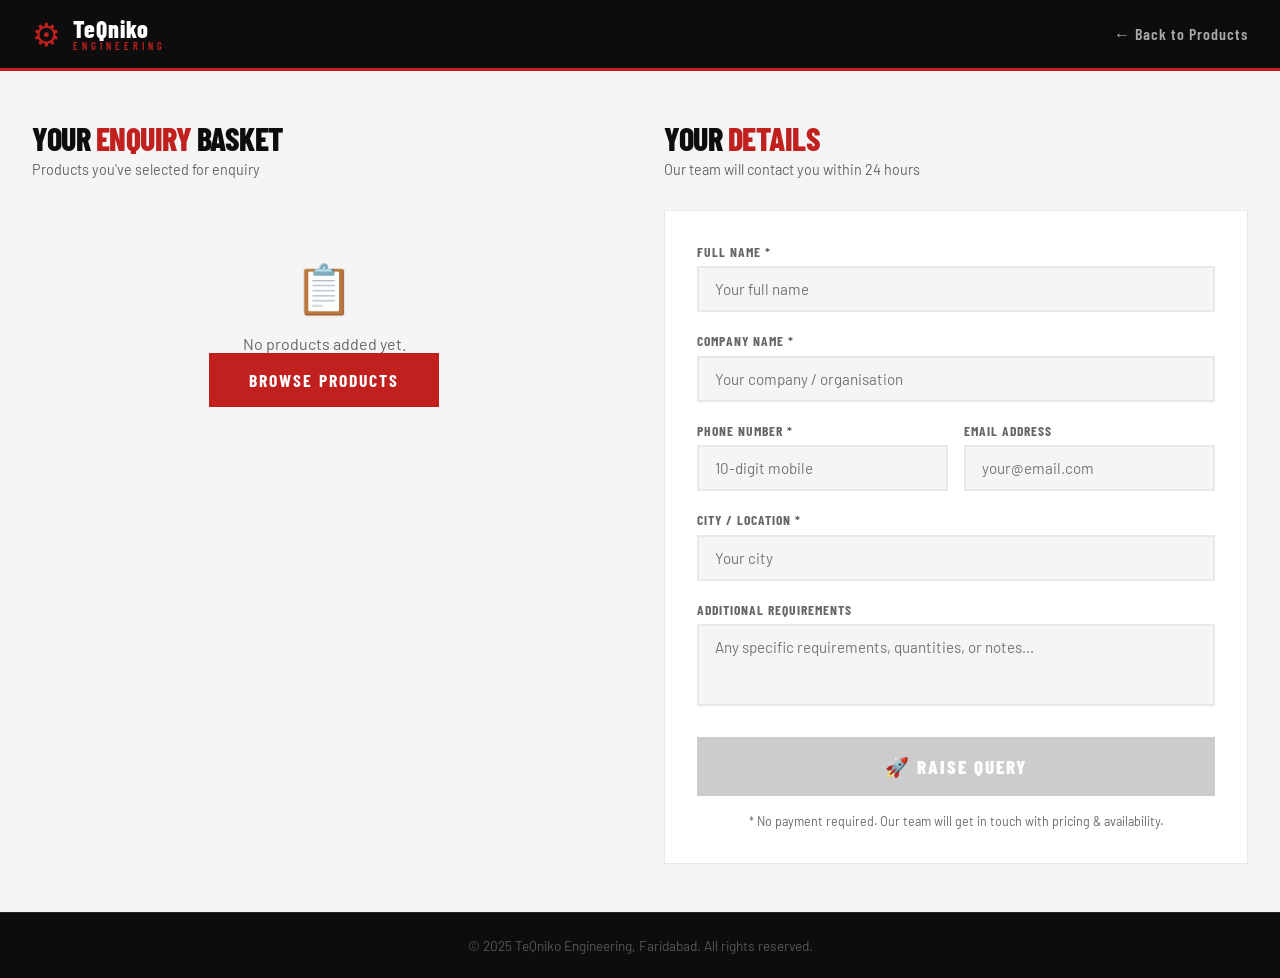
==== cart.html @ f4d9d959 "Initial commit" ====
<!DOCTYPE html>
<html lang="en">
<head>
  <meta charset="UTF-8" />
  <meta name="viewport" content="width=device-width, initial-scale=1.0"/>
  <title>Your Enquiry — TeQniko Engineering</title>
  <link rel="stylesheet" href="style.css" />
  <link href="https://fonts.googleapis.com/css2?family=Barlow+Condensed:wght@400;600;700;800&family=Barlow:wght@300;400;500;600&display=swap" rel="stylesheet"/>
</head>
<body class="cart-page">

<header class="header">
  <div class="header-inner">
    <div class="logo" onclick="window.location.href='index.html'" style="cursor:pointer">
      <div class="logo-icon">⚙</div>
      <div class="logo-text">
        <span class="logo-main">TeQniko</span>
        <span class="logo-sub">ENGINEERING</span>
      </div>
    </div>
    <a href="index.html" class="back-link">← Back to Products</a>
  </div>
</header>

<main class="cart-main">
  <div class="cart-container">

    <!-- LEFT: Selected Products -->
    <div class="cart-left">
      <h2 class="cart-title">Your <span class="accent">Enquiry</span> Basket</h2>
      <p class="cart-subtitle">Products you've selected for enquiry</p>

      <div id="cartItems" class="cart-items">
        <!-- Injected by JS -->
      </div>

      <div class="cart-empty" id="cartEmpty" style="display:none">
        <div class="empty-icon">📋</div>
        <p>No products added yet.</p>
        <a href="index.html" class="hero-cta">Browse Products</a>
      </div>

      <div class="cart-actions" id="cartActions">
        <a href="index.html" class="add-more-btn">+ Add More Products</a>
        <button class="clear-btn" onclick="clearCart()">Clear All</button>
      </div>
    </div>

    <!-- RIGHT: Enquiry Form -->
    <div class="cart-right">
      <h2 class="cart-title">Your <span class="accent">Details</span></h2>
      <p class="cart-subtitle">Our team will contact you within 24 hours</p>

      <div class="enquiry-form" id="enquiryForm">
        <div class="form-group">
          <label>Full Name *</label>
          <input type="text" id="fname" placeholder="Your full name" oninput="autoSave()" />
        </div>
        <div class="form-group">
          <label>Company Name *</label>
          <input type="text" id="fcompany" placeholder="Your company / organisation" oninput="autoSave()" />
        </div>
        <div class="form-row">
          <div class="form-group">
            <label>Phone Number *</label>
            <input type="tel" id="fphone" placeholder="10-digit mobile" oninput="autoSave()" />
          </div>
          <div class="form-group">
            <label>Email Address</label>
            <input type="email" id="femail" placeholder="your@email.com" oninput="autoSave()" />
          </div>
        </div>
        <div class="form-group">
          <label>City / Location *</label>
          <input type="text" id="fcity" placeholder="Your city" oninput="autoSave()" />
        </div>
        <div class="form-group">
          <label>Additional Requirements</label>
          <textarea id="fmessage" rows="3" placeholder="Any specific requirements, quantities, or notes..." oninput="autoSave()"></textarea>
        </div>

        <button class="submit-btn" id="submitBtn" onclick="submitEnquiry()">
          <span id="submitText">🚀 Raise Query</span>
        </button>
        <p class="form-note">* No payment required. Our team will get in touch with pricing & availability.</p>
      </div>
    </div>

  </div>
</main>

<footer class="footer">
  <p>© 2025 TeQniko Engineering, Faridabad. All rights reserved.</p>
</footer>

<script src="script.js"></script>
</body>
</html>
---- style.css ----
/* ===========================
   TEQNIKO ENGINEERING — CSS
   Theme: Industrial / Bold Red
=========================== */

:root {
  --red: #C0201E;
  --red-dark: #8B0000;
  --red-light: #E53935;
  --black: #0D0D0D;
  --dark: #1A1A1A;
  --dark2: #242424;
  --grey: #F5F5F5;
  --grey2: #E8E8E8;
  --text: #1A1A1A;
  --text-light: #666;
  --white: #FFFFFF;
  --font-display: 'Barlow Condensed', sans-serif;
  --font-body: 'Barlow', sans-serif;
}

* { box-sizing: border-box; margin: 0; padding: 0; }

html { scroll-behavior: smooth; }

body {
  font-family: var(--font-body);
  background: var(--white);
  color: var(--text);
  overflow-x: hidden;
}

.accent { color: var(--red); }

/* ====== HEADER ====== */
.header {
  position: sticky;
  top: 0;
  z-index: 100;
  background: var(--black);
  border-bottom: 3px solid var(--red);
}

.header-inner {
  max-width: 1280px;
  margin: 0 auto;
  padding: 0 2rem;
  height: 68px;
  display: flex;
  align-items: center;
  justify-content: space-between;
  gap: 2rem;
}

.logo {
  display: flex;
  align-items: center;
  gap: 0.75rem;
}

.logo-icon {
  font-size: 2rem;
  color: var(--red);
  animation: spin-slow 8s linear infinite;
}

@keyframes spin-slow {
  from { transform: rotate(0deg); }
  to { transform: rotate(360deg); }
}

.logo-text {
  display: flex;
  flex-direction: column;
  line-height: 1;
}

.logo-main {
  font-family: var(--font-display);
  font-size: 1.5rem;
  font-weight: 800;
  color: var(--white);
  letter-spacing: 1px;
}

.logo-sub {
  font-family: var(--font-display);
  font-size: 0.65rem;
  font-weight: 600;
  color: var(--red);
  letter-spacing: 4px;
}

.nav {
  display: flex;
  gap: 2rem;
}

.nav a {
  font-family: var(--font-display);
  font-weight: 600;
  font-size: 1rem;
  letter-spacing: 1px;
  color: #aaa;
  text-decoration: none;
  text-transform: uppercase;
  transition: color 0.2s;
}

.nav a:hover { color: var(--red); }

.cart-btn {
  display: flex;
  align-items: center;
  gap: 0.5rem;
  background: var(--red);
  color: white;
  border: none;
  padding: 0.5rem 1.25rem;
  font-family: var(--font-display);
  font-size: 1rem;
  font-weight: 700;
  letter-spacing: 1px;
  cursor: pointer;
  transition: background 0.2s;
  position: relative;
}

.cart-btn:hover { background: var(--red-light); }

.cart-count {
  background: white;
  color: var(--red);
  border-radius: 50%;
  width: 20px;
  height: 20px;
  display: flex;
  align-items: center;
  justify-content: center;
  font-size: 0.75rem;
  font-weight: 800;
}

.back-link {
  color: #aaa;
  text-decoration: none;
  font-family: var(--font-display);
  font-size: 1rem;
  font-weight: 600;
  letter-spacing: 1px;
  transition: color 0.2s;
}
.back-link:hover { color: var(--red); }

/* ====== HERO ====== */
.hero {
  background: var(--black);
  min-height: 88vh;
  display: flex;
  align-items: center;
  position: relative;
  overflow: hidden;
  padding: 4rem 2rem;
}

.hero-bg {
  position: absolute;
  inset: 0;
  background: repeating-linear-gradient(
    45deg,
    transparent,
    transparent 40px,
    rgba(192, 32, 30, 0.04) 40px,
    rgba(192, 32, 30, 0.04) 42px
  );
}

.hero-content {
  max-width: 1280px;
  margin: 0 auto;
  width: 100%;
  position: relative;
  z-index: 2;
}

.hero-tag {
  font-family: var(--font-display);
  font-size: 0.85rem;
  font-weight: 600;
  letter-spacing: 4px;
  color: var(--red);
  margin-bottom: 1.5rem;
  text-transform: uppercase;
}

.hero-title {
  font-family: var(--font-display);
  font-size: clamp(4rem, 10vw, 8rem);
  font-weight: 800;
  line-height: 0.9;
  color: var(--white);
  text-transform: uppercase;
  margin-bottom: 2rem;
  letter-spacing: -1px;
}

.hero-desc {
  font-size: 1rem;
  color: #888;
  max-width: 480px;
  line-height: 1.7;
  margin-bottom: 2.5rem;
}

.hero-cta {
  display: inline-block;
  background: var(--red);
  color: white;
  padding: 1rem 2.5rem;
  font-family: var(--font-display);
  font-size: 1.1rem;
  font-weight: 700;
  letter-spacing: 2px;
  text-transform: uppercase;
  text-decoration: none;
  border: none;
  cursor: pointer;
  transition: background 0.2s, transform 0.2s;
}

.hero-cta:hover {
  background: var(--red-light);
  transform: translateY(-2px);
}

.hero-visual {
  position: absolute;
  right: 5%;
  top: 50%;
  transform: translateY(-50%);
  width: 400px;
  height: 400px;
}

.hero-circle {
  position: absolute;
  border-radius: 50%;
  border: 2px solid rgba(192, 32, 30, 0.2);
}

.c1 { width: 300px; height: 300px; top: 50px; left: 50px; animation: pulse 3s ease-in-out infinite; }
.c2 { width: 200px; height: 200px; top: 100px; left: 100px; animation: pulse 3s ease-in-out infinite 0.5s; border-color: rgba(192,32,30,0.35); }
.c3 { width: 100px; height: 100px; top: 150px; left: 150px; background: rgba(192,32,30,0.1); animation: pulse 3s ease-in-out infinite 1s; }

.hero-gear {
  position: absolute;
  top: 50%;
  left: 50%;
  transform: translate(-50%, -50%);
  font-size: 5rem;
  color: var(--red);
  opacity: 0.3;
  animation: spin-slow 12s linear infinite;
}

@keyframes pulse {
  0%, 100% { transform: scale(1); opacity: 0.6; }
  50% { transform: scale(1.05); opacity: 1; }
}

/* ====== PRODUCTS SECTION ====== */
.products-section {
  padding: 5rem 2rem;
  background: var(--grey);
}

.section-header {
  text-align: center;
  max-width: 1280px;
  margin: 0 auto 3rem;
}

.section-header h2 {
  font-family: var(--font-display);
  font-size: clamp(2.5rem, 5vw, 4rem);
  font-weight: 800;
  text-transform: uppercase;
  letter-spacing: -1px;
  color: var(--black);
}

.section-header p {
  color: var(--text-light);
  margin-top: 0.5rem;
  font-size: 1rem;
}

.filter-bar {
  display: flex;
  flex-wrap: wrap;
  gap: 0.75rem;
  max-width: 1280px;
  margin: 0 auto 3rem;
  justify-content: center;
}

.filter-btn {
  font-family: var(--font-display);
  font-size: 0.95rem;
  font-weight: 700;
  letter-spacing: 1px;
  text-transform: uppercase;
  padding: 0.6rem 1.5rem;
  border: 2px solid #ddd;
  background: white;
  color: var(--text-light);
  cursor: pointer;
  transition: all 0.2s;
}

.filter-btn:hover, .filter-btn.active {
  background: var(--red);
  color: white;
  border-color: var(--red);
}

.products-grid {
  max-width: 1280px;
  margin: 0 auto;
  display: grid;
  grid-template-columns: repeat(auto-fill, minmax(260px, 1fr));
  gap: 1.5rem;
}

/* ====== PRODUCT CARD ====== */
.product-card {
  background: white;
  border: 1px solid var(--grey2);
  overflow: hidden;
  transition: transform 0.2s, box-shadow 0.2s;
  animation: fadeIn 0.4s ease forwards;
  opacity: 0;
}

@keyframes fadeIn {
  from { opacity: 0; transform: translateY(16px); }
  to { opacity: 1; transform: translateY(0); }
}

.product-card:hover {
  transform: translateY(-4px);
  box-shadow: 0 12px 32px rgba(0,0,0,0.12);
}

.product-card.added {
  border-color: var(--red);
  box-shadow: 0 0 0 2px var(--red);
}

.product-img {
  width: 100%;
  height: 200px;
  object-fit: cover;
  background: #f0f0f0;
  display: flex;
  align-items: center;
  justify-content: center;
  font-size: 4rem;
}

.product-img img {
  width: 100%;
  height: 100%;
  object-fit: cover;
}

.product-body {
  padding: 1.25rem;
}

.product-cat {
  font-family: var(--font-display);
  font-size: 0.7rem;
  font-weight: 700;
  letter-spacing: 2px;
  text-transform: uppercase;
  color: var(--red);
  margin-bottom: 0.4rem;
}

.product-name {
  font-family: var(--font-display);
  font-size: 1.2rem;
  font-weight: 700;
  color: var(--black);
  text-transform: uppercase;
  letter-spacing: 0.5px;
  margin-bottom: 0.4rem;
}

.product-spec {
  font-size: 0.82rem;
  color: var(--text-light);
  line-height: 1.5;
  margin-bottom: 1rem;
  min-height: 2.5rem;
}

.add-btn {
  width: 100%;
  padding: 0.75rem;
  font-family: var(--font-display);
  font-size: 1rem;
  font-weight: 700;
  letter-spacing: 1px;
  text-transform: uppercase;
  border: 2px solid var(--red);
  background: transparent;
  color: var(--red);
  cursor: pointer;
  transition: all 0.2s;
}

.add-btn:hover {
  background: var(--red);
  color: white;
}

.add-btn.added-state {
  background: var(--red);
  color: white;
}

/* ====== ABOUT ====== */
.about-section {
  padding: 5rem 2rem;
  background: var(--black);
}

.about-inner {
  max-width: 1280px;
  margin: 0 auto;
  display: grid;
  grid-template-columns: 1fr 1fr;
  gap: 5rem;
  align-items: center;
}

.section-tag {
  font-family: var(--font-display);
  font-size: 0.8rem;
  font-weight: 700;
  letter-spacing: 4px;
  color: var(--red);
  text-transform: uppercase;
  margin-bottom: 1rem;
}

.about-text h2 {
  font-family: var(--font-display);
  font-size: 3rem;
  font-weight: 800;
  color: white;
  text-transform: uppercase;
  letter-spacing: -1px;
  line-height: 1;
  margin-bottom: 1.5rem;
}

.about-text p {
  color: #888;
  line-height: 1.8;
  margin-bottom: 1rem;
  font-size: 0.95rem;
}

.about-stats {
  display: flex;
  gap: 2.5rem;
  margin-top: 2rem;
}

.stat span {
  display: block;
  font-family: var(--font-display);
  font-size: 2.5rem;
  font-weight: 800;
  color: var(--red);
  line-height: 1;
}

.stat label {
  font-size: 0.8rem;
  color: #666;
  text-transform: uppercase;
  letter-spacing: 2px;
}

.about-visual {
  display: flex;
  flex-direction: column;
  gap: 1rem;
}

.about-card {
  background: var(--dark2);
  border-left: 4px solid var(--red);
  padding: 1.5rem;
  transition: transform 0.2s;
}

.about-card:hover { transform: translateX(4px); }

.about-card-icon { font-size: 1.5rem; margin-bottom: 0.5rem; }

.about-card h3 {
  font-family: var(--font-display);
  font-size: 1.1rem;
  font-weight: 700;
  color: white;
  text-transform: uppercase;
  letter-spacing: 1px;
  margin-bottom: 0.3rem;
}

.about-card p { font-size: 0.85rem; color: #888; }

/* ====== CLIENTS ====== */
.clients-section {
  padding: 5rem 2rem;
  background: white;
}

.clients-grid {
  max-width: 1280px;
  margin: 0 auto;
  display: grid;
  grid-template-columns: repeat(auto-fill, minmax(180px, 1fr));
  gap: 1rem;
}

.client-card {
  border: 2px solid var(--grey2);
  padding: 1.5rem 1rem;
  text-align: center;
  font-family: var(--font-display);
  font-size: 0.9rem;
  font-weight: 700;
  letter-spacing: 1px;
  color: var(--text-light);
  text-transform: uppercase;
  transition: all 0.2s;
}

.client-card:hover {
  border-color: var(--red);
  color: var(--red);
}

/* ====== CONTACT ====== */
.contact-section {
  padding: 5rem 2rem;
  background: var(--red);
}

.contact-inner {
  max-width: 1280px;
  margin: 0 auto;
  text-align: center;
}

.contact-inner h2 {
  font-family: var(--font-display);
  font-size: 3rem;
  font-weight: 800;
  color: white;
  text-transform: uppercase;
  letter-spacing: -1px;
  margin-bottom: 2rem;
}

.contact-inner h2 .accent { color: var(--black); }

.contact-details {
  display: flex;
  justify-content: center;
  flex-wrap: wrap;
  gap: 2rem;
  margin-bottom: 2.5rem;
}

.contact-item {
  display: flex;
  align-items: center;
  gap: 0.5rem;
  color: rgba(255,255,255,0.85);
  font-size: 0.95rem;
}

.contact-inner .hero-cta {
  background: var(--black);
  color: white;
}

.contact-inner .hero-cta:hover { background: var(--dark2); }

/* ====== FOOTER ====== */
.footer {
  background: var(--black);
  border-top: 1px solid #222;
  padding: 1.5rem 2rem;
  text-align: center;
  color: #555;
  font-size: 0.85rem;
}

/* ====== TOAST ====== */
.toast {
  position: fixed;
  bottom: 2rem;
  right: 2rem;
  background: var(--black);
  color: white;
  padding: 1rem 1.75rem;
  font-family: var(--font-display);
  font-size: 1rem;
  font-weight: 600;
  letter-spacing: 1px;
  border-left: 4px solid var(--red);
  transform: translateX(200%);
  transition: transform 0.3s ease;
  z-index: 999;
}

.toast.show { transform: translateX(0); }

/* ====== CART PAGE ====== */
.cart-page { background: var(--grey); }

.cart-main {
  max-width: 1280px;
  margin: 0 auto;
  padding: 3rem 2rem;
}

.cart-container {
  display: grid;
  grid-template-columns: 1fr 1fr;
  gap: 3rem;
  align-items: start;
}

.cart-title {
  font-family: var(--font-display);
  font-size: 2rem;
  font-weight: 800;
  text-transform: uppercase;
  letter-spacing: -0.5px;
  color: var(--black);
  margin-bottom: 0.25rem;
}

.cart-subtitle {
  font-size: 0.9rem;
  color: var(--text-light);
  margin-bottom: 2rem;
}

.cart-items {
  display: flex;
  flex-direction: column;
  gap: 0.75rem;
}

.cart-item {
  background: white;
  border: 1px solid var(--grey2);
  padding: 1rem 1.25rem;
  display: flex;
  align-items: center;
  gap: 1rem;
  animation: fadeIn 0.3s ease forwards;
}

.cart-item-icon {
  font-size: 2rem;
  width: 50px;
  text-align: center;
}

.cart-item-info { flex: 1; }

.cart-item-name {
  font-family: var(--font-display);
  font-size: 1rem;
  font-weight: 700;
  text-transform: uppercase;
  color: var(--black);
}

.cart-item-cat {
  font-size: 0.78rem;
  color: var(--red);
  font-weight: 600;
  letter-spacing: 1px;
  text-transform: uppercase;
}

.cart-item-remove {
  background: none;
  border: none;
  color: #ccc;
  cursor: pointer;
  font-size: 1.2rem;
  transition: color 0.2s;
  padding: 0.25rem;
}

.cart-item-remove:hover { color: var(--red); }

.cart-empty {
  text-align: center;
  padding: 3rem 1rem;
  color: var(--text-light);
}

.empty-icon { font-size: 3rem; margin-bottom: 1rem; }

.cart-actions {
  display: flex;
  gap: 1rem;
  margin-top: 1.5rem;
  align-items: center;
}

.add-more-btn {
  font-family: var(--font-display);
  font-size: 0.9rem;
  font-weight: 700;
  letter-spacing: 1px;
  text-transform: uppercase;
  color: var(--red);
  text-decoration: none;
  border: 2px solid var(--red);
  padding: 0.6rem 1.25rem;
  transition: all 0.2s;
}

.add-more-btn:hover { background: var(--red); color: white; }

.clear-btn {
  font-family: var(--font-display);
  font-size: 0.9rem;
  font-weight: 700;
  letter-spacing: 1px;
  text-transform: uppercase;
  color: #aaa;
  border: 2px solid #ddd;
  background: none;
  padding: 0.6rem 1.25rem;
  cursor: pointer;
  transition: all 0.2s;
}

.clear-btn:hover { border-color: #999; color: #555; }

/* ====== FORM ====== */
.enquiry-form {
  background: white;
  padding: 2rem;
  border: 1px solid var(--grey2);
}

.form-group {
  margin-bottom: 1.25rem;
}

.form-group label {
  display: block;
  font-family: var(--font-display);
  font-size: 0.85rem;
  font-weight: 700;
  letter-spacing: 1px;
  text-transform: uppercase;
  color: var(--text-light);
  margin-bottom: 0.4rem;
}

.form-group input,
.form-group textarea {
  width: 100%;
  padding: 0.75rem 1rem;
  border: 2px solid var(--grey2);
  background: var(--grey);
  font-family: var(--font-body);
  font-size: 0.95rem;
  color: var(--text);
  outline: none;
  transition: border-color 0.2s;
  resize: none;
}

.form-group input:focus,
.form-group textarea:focus {
  border-color: var(--red);
  background: white;
}

.form-row {
  display: grid;
  grid-template-columns: 1fr 1fr;
  gap: 1rem;
}

.submit-btn {
  width: 100%;
  padding: 1.1rem;
  background: var(--red);
  color: white;
  border: none;
  font-family: var(--font-display);
  font-size: 1.2rem;
  font-weight: 800;
  letter-spacing: 2px;
  text-transform: uppercase;
  cursor: pointer;
  transition: background 0.2s, transform 0.2s;
  margin-top: 0.5rem;
}

.submit-btn:hover {
  background: var(--red-light);
  transform: translateY(-2px);
}

.submit-btn:disabled {
  background: #ccc;
  cursor: not-allowed;
  transform: none;
}

.form-note {
  font-size: 0.78rem;
  color: var(--text-light);
  text-align: center;
  margin-top: 1rem;
  line-height: 1.5;
}

/* ====== THANK YOU PAGE ====== */
.thankyou-page { background: var(--grey); }

.ty-main {
  min-height: 80vh;
  display: flex;
  align-items: center;
  justify-content: center;
  padding: 3rem 2rem;
}

.ty-card {
  background: white;
  border: 1px solid var(--grey2);
  border-top: 6px solid var(--red);
  max-width: 580px;
  width: 100%;
  padding: 3rem 2.5rem;
  text-align: center;
  animation: fadeIn 0.5s ease forwards;
}

.ty-icon { font-size: 4rem; margin-bottom: 1rem; }

.ty-card h1 {
  font-family: var(--font-display);
  font-size: 3rem;
  font-weight: 800;
  text-transform: uppercase;
  letter-spacing: -1px;
  color: var(--black);
  margin-bottom: 1rem;
}

.ty-msg {
  color: var(--text-light);
  line-height: 1.7;
  margin-bottom: 2rem;
  font-size: 0.95rem;
}

.ty-details {
  background: var(--grey);
  border: 1px solid var(--grey2);
  padding: 1.5rem;
  margin-bottom: 2rem;
  text-align: left;
}

.ty-row {
  display: flex;
  justify-content: space-between;
  padding: 0.5rem 0;
  border-bottom: 1px solid var(--grey2);
  font-size: 0.9rem;
}

.ty-row:last-child { border-bottom: none; }

.ty-row span { color: var(--text-light); }
.ty-row strong { color: var(--black); }

.ty-actions { margin-bottom: 1.5rem; }

.ty-contact {
  font-size: 0.85rem;
  color: var(--text-light);
}

.ty-contact a {
  display: block;
  color: var(--red);
  font-weight: 600;
  text-decoration: none;
  margin-top: 0.3rem;
}

/* ====== RESPONSIVE ====== */
@media (max-width: 900px) {
  .nav { display: none; }
  .hero-visual { display: none; }
  .about-inner { grid-template-columns: 1fr; gap: 2rem; }
  .cart-container { grid-template-columns: 1fr; }
  .form-row { grid-template-columns: 1fr; }
}

@media (max-width: 600px) {
  .hero-title { font-size: 3.5rem; }
  .about-stats { gap: 1.5rem; }
  .products-grid { grid-template-columns: 1fr 1fr; }
}
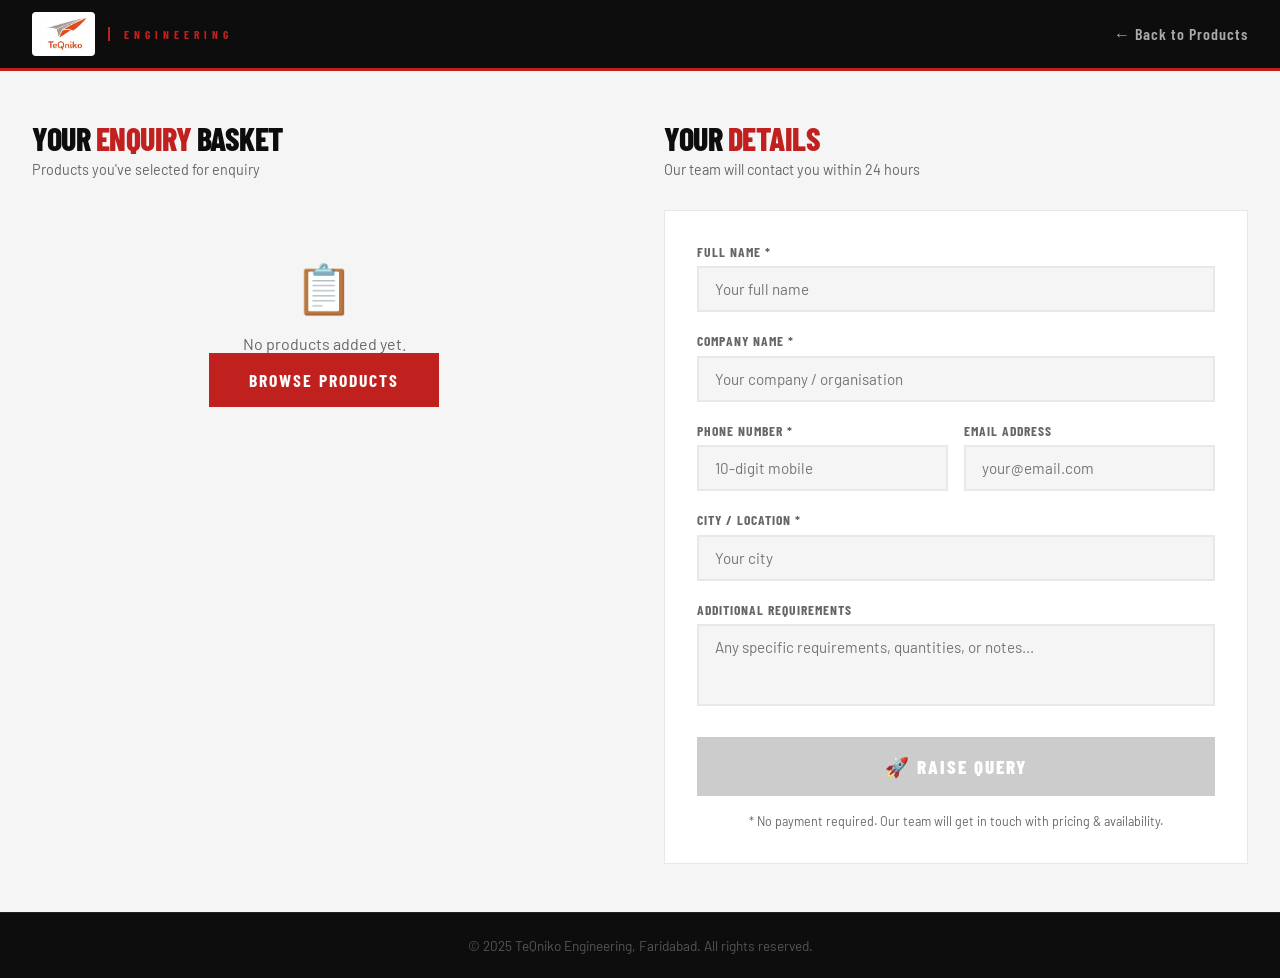
==== commit 3cbaea8d: "Remove stats from About section" ====
--- a/cart.html
+++ b/cart.html
@@ -11,13 +11,10 @@
 
 <header class="header">
   <div class="header-inner">
-    <div class="logo" onclick="window.location.href='index.html'" style="cursor:pointer">
-      <div class="logo-icon">⚙</div>
-      <div class="logo-text">
-        <span class="logo-main">TeQniko</span>
-        <span class="logo-sub">ENGINEERING</span>
-      </div>
-    </div>
+    <a href="index.html" class="logo">
+      <img src="images/logo-teqniko.png" alt="TeQniko Engineering" class="logo-img" />
+      <span class="logo-sub">ENGINEERING</span>
+    </a>
     <a href="index.html" class="back-link">← Back to Products</a>
   </div>
 </header>
--- a/style.css
+++ b/style.css
@@ -52,16 +52,36 @@
   gap: 2rem;
 }
 
+.header-right {
+  display: flex;
+  align-items: center;
+  gap: 0.75rem;
+}
+
 .logo {
   display: flex;
   align-items: center;
-  gap: 0.75rem;
-}
-
-.logo-icon {
-  font-size: 2rem;
+  gap: 0.85rem;
+  text-decoration: none;
+}
+
+.logo-img {
+  height: 44px;
+  width: auto;
+  object-fit: contain;
+  background: white;
+  padding: 4px 8px;
+  border-radius: 4px;
+}
+
+.logo .logo-sub {
+  font-family: var(--font-display);
+  font-size: 0.72rem;
+  font-weight: 700;
   color: var(--red);
-  animation: spin-slow 8s linear infinite;
+  letter-spacing: 5px;
+  border-left: 2px solid var(--red);
+  padding-left: 0.85rem;
 }
 
 @keyframes spin-slow {
@@ -359,19 +379,31 @@
 
 .product-img {
   width: 100%;
-  height: 200px;
-  object-fit: cover;
-  background: #f0f0f0;
+  height: 210px;
+  background: #fafafa;
   display: flex;
   align-items: center;
   justify-content: center;
-  font-size: 4rem;
+  padding: 1rem;
+  border-bottom: 1px solid var(--grey2);
+  overflow: hidden;
+  transition: background 0.25s ease;
 }
 
 .product-img img {
-  width: 100%;
-  height: 100%;
-  object-fit: cover;
+  max-width: 100%;
+  max-height: 100%;
+  object-fit: contain;
+  transition: transform 0.35s ease;
+  filter: drop-shadow(0 4px 12px rgba(0,0,0,0.08));
+}
+
+.product-card:hover .product-img img {
+  transform: scale(1.06);
+}
+
+.product-card:hover .product-img {
+  background: #f3f3f3;
 }
 
 .product-body {
@@ -535,26 +567,40 @@
   max-width: 1280px;
   margin: 0 auto;
   display: grid;
-  grid-template-columns: repeat(auto-fill, minmax(180px, 1fr));
-  gap: 1rem;
+  grid-template-columns: repeat(auto-fill, minmax(190px, 1fr));
+  gap: 1.25rem;
 }
 
 .client-card {
-  border: 2px solid var(--grey2);
-  padding: 1.5rem 1rem;
-  text-align: center;
-  font-family: var(--font-display);
-  font-size: 0.9rem;
-  font-weight: 700;
-  letter-spacing: 1px;
-  color: var(--text-light);
-  text-transform: uppercase;
-  transition: all 0.2s;
+  background: white;
+  border: 1px solid var(--grey2);
+  height: 130px;
+  display: flex;
+  align-items: center;
+  justify-content: center;
+  padding: 1.25rem 1rem;
+  transition: transform 0.25s ease, border-color 0.25s ease, box-shadow 0.25s ease;
+}
+
+.client-card img {
+  max-width: 100%;
+  max-height: 100%;
+  object-fit: contain;
+  filter: grayscale(100%);
+  opacity: 0.7;
+  transition: filter 0.3s ease, opacity 0.3s ease, transform 0.3s ease;
 }
 
 .client-card:hover {
   border-color: var(--red);
-  color: var(--red);
+  transform: translateY(-4px);
+  box-shadow: 0 12px 28px rgba(0,0,0,0.08);
+}
+
+.client-card:hover img {
+  filter: grayscale(0%);
+  opacity: 1;
+  transform: scale(1.05);
 }
 
 /* ====== CONTACT ====== */
@@ -683,9 +729,21 @@
 }
 
 .cart-item-icon {
-  font-size: 2rem;
-  width: 50px;
-  text-align: center;
+  width: 56px;
+  height: 56px;
+  flex-shrink: 0;
+  background: #fafafa;
+  border: 1px solid var(--grey2);
+  display: flex;
+  align-items: center;
+  justify-content: center;
+  padding: 4px;
+}
+
+.cart-item-icon img {
+  max-width: 100%;
+  max-height: 100%;
+  object-fit: contain;
 }
 
 .cart-item-info { flex: 1; }
@@ -925,16 +983,175 @@
 }
 
 /* ====== RESPONSIVE ====== */
+
+/* Mobile menu toggle - hidden by default on desktop */
+.menu-toggle {
+  display: none;
+  background: none;
+  border: none;
+  color: white;
+  cursor: pointer;
+  width: 40px;
+  height: 40px;
+  padding: 0;
+  flex-direction: column;
+  justify-content: center;
+  align-items: center;
+  gap: 5px;
+}
+
+.menu-toggle span {
+  display: block;
+  width: 24px;
+  height: 2px;
+  background: white;
+  transition: transform 0.25s ease, opacity 0.2s ease;
+}
+
+.menu-toggle.open span:nth-child(1) { transform: translateY(7px) rotate(45deg); }
+.menu-toggle.open span:nth-child(2) { opacity: 0; }
+.menu-toggle.open span:nth-child(3) { transform: translateY(-7px) rotate(-45deg); }
+
+/* ===== TABLETS & SMALL LAPTOPS ===== */
+@media (max-width: 1024px) {
+  .header-inner { padding: 0 1.25rem; gap: 1rem; }
+  .nav { gap: 1.25rem; }
+  .nav a { font-size: 0.9rem; }
+  .hero { padding: 3rem 1.5rem; min-height: 72vh; }
+  .hero-visual { width: 280px; height: 280px; right: 3%; }
+  .hero-visual .c1 { width: 240px; height: 240px; top: 20px; left: 20px; }
+  .hero-visual .c2 { width: 160px; height: 160px; top: 60px; left: 60px; }
+  .hero-visual .c3 { width: 80px; height: 80px; top: 100px; left: 100px; }
+  .products-section, .about-section, .clients-section, .contact-section { padding: 4rem 1.5rem; }
+  .about-inner { gap: 3rem; }
+  .products-grid { grid-template-columns: repeat(auto-fill, minmax(220px, 1fr)); gap: 1.25rem; }
+  .clients-grid { grid-template-columns: repeat(auto-fill, minmax(170px, 1fr)); }
+}
+
+/* ===== TABLETS (portrait) & LARGE PHONES ===== */
 @media (max-width: 900px) {
-  .nav { display: none; }
+  .header-inner { height: 60px; padding: 0 1rem; }
+  .logo-img { height: 36px; padding: 3px 6px; }
+  .logo .logo-sub { font-size: 0.6rem; letter-spacing: 3px; padding-left: 0.6rem; }
+
+  .menu-toggle { display: flex; }
+  .nav {
+    position: fixed;
+    top: 60px;
+    left: 0;
+    right: 0;
+    flex-direction: column;
+    background: var(--black);
+    border-top: 1px solid #222;
+    border-bottom: 3px solid var(--red);
+    padding: 1.5rem;
+    gap: 1.5rem;
+    transform: translateY(-150%);
+    transition: transform 0.3s ease;
+    z-index: 99;
+  }
+  .nav.open { transform: translateY(0); }
+  .nav a { font-size: 1.05rem; padding: 0.25rem 0; }
+
+  .cart-btn { padding: 0.45rem 0.9rem; font-size: 0.9rem; }
+  .cart-btn span:nth-child(2) { display: none; }
+  .cart-count { width: 18px; height: 18px; font-size: 0.7rem; }
+
+  .hero { min-height: auto; padding: 3rem 1.25rem 4rem; }
   .hero-visual { display: none; }
-  .about-inner { grid-template-columns: 1fr; gap: 2rem; }
-  .cart-container { grid-template-columns: 1fr; }
+  .hero-title { font-size: clamp(3rem, 11vw, 5rem); }
+  .hero-desc { font-size: 0.95rem; }
+  .hero-cta { padding: 0.85rem 2rem; font-size: 1rem; }
+
+  .section-header h2 { font-size: clamp(2rem, 6vw, 3rem); }
+  .filter-bar { gap: 0.5rem; }
+  .filter-btn { padding: 0.5rem 1rem; font-size: 0.82rem; letter-spacing: 0.5px; }
+
+  .about-inner { grid-template-columns: 1fr; gap: 2.5rem; }
+  .about-text h2 { font-size: clamp(2rem, 6vw, 2.5rem); }
+
+  .cart-container { grid-template-columns: 1fr; gap: 2rem; }
   .form-row { grid-template-columns: 1fr; }
-}
-
+  .cart-main { padding: 2rem 1rem; }
+
+  .contact-inner h2 { font-size: clamp(2rem, 6vw, 2.5rem); }
+  .contact-details { gap: 1rem; flex-direction: column; align-items: center; }
+}
+
+/* ===== PHONES ===== */
 @media (max-width: 600px) {
-  .hero-title { font-size: 3.5rem; }
-  .about-stats { gap: 1.5rem; }
-  .products-grid { grid-template-columns: 1fr 1fr; }
-}
+  .header-inner { padding: 0 0.85rem; }
+  .logo { gap: 0.5rem; }
+  .logo-img { height: 32px; padding: 3px 5px; }
+  .logo .logo-sub { display: none; }
+
+  .hero { padding: 2.5rem 1rem 3rem; }
+  .hero-tag { font-size: 0.7rem; letter-spacing: 2px; margin-bottom: 1rem; }
+  .hero-title { font-size: clamp(2.5rem, 13vw, 4rem); margin-bottom: 1.25rem; }
+  .hero-desc { font-size: 0.9rem; margin-bottom: 1.75rem; }
+  .hero-cta { width: 100%; text-align: center; padding: 0.95rem 1rem; font-size: 0.95rem; letter-spacing: 1.5px; }
+
+  .products-section, .about-section, .clients-section, .contact-section { padding: 3rem 1rem; }
+  .section-header { margin-bottom: 2rem; }
+  .filter-bar { margin-bottom: 2rem; overflow-x: auto; flex-wrap: nowrap; justify-content: flex-start; padding-bottom: 0.5rem; scrollbar-width: thin; -webkit-overflow-scrolling: touch; }
+  .filter-btn { flex-shrink: 0; padding: 0.5rem 0.9rem; font-size: 0.78rem; }
+
+  .products-grid { grid-template-columns: 1fr 1fr; gap: 0.85rem; }
+  .product-img { height: 150px; padding: 0.6rem; }
+  .product-body { padding: 0.85rem; }
+  .product-cat { font-size: 0.62rem; letter-spacing: 1.5px; }
+  .product-name { font-size: 1rem; }
+  .product-spec { font-size: 0.72rem; min-height: 2.4rem; margin-bottom: 0.75rem; }
+  .add-btn { padding: 0.6rem; font-size: 0.82rem; letter-spacing: 0.5px; }
+
+  .about-section { padding: 3rem 1rem; }
+  .about-text h2 { font-size: 2rem; }
+  .about-stats { gap: 1rem; flex-wrap: wrap; }
+  .stat span { font-size: 1.85rem; }
+  .stat label { font-size: 0.7rem; letter-spacing: 1.5px; }
+  .about-card { padding: 1.1rem; }
+  .about-card h3 { font-size: 1rem; }
+  .about-card p { font-size: 0.8rem; }
+
+  .clients-grid { grid-template-columns: repeat(2, 1fr); gap: 0.75rem; }
+  .client-card { height: 95px; padding: 0.8rem; }
+
+  .contact-inner h2 { font-size: 1.85rem; margin-bottom: 1.5rem; }
+  .contact-item { font-size: 0.85rem; text-align: center; flex-wrap: wrap; justify-content: center; }
+
+  .toast { left: 1rem; right: 1rem; bottom: 1rem; padding: 0.85rem 1rem; font-size: 0.9rem; }
+
+  /* Cart page mobile */
+  .cart-title { font-size: 1.55rem; }
+  .cart-subtitle { font-size: 0.85rem; }
+  .cart-item { padding: 0.75rem 0.9rem; gap: 0.75rem; }
+  .cart-item-icon { width: 48px; height: 48px; }
+  .cart-item-name { font-size: 0.9rem; }
+  .cart-item-cat { font-size: 0.7rem; }
+  .cart-actions { flex-wrap: wrap; }
+  .add-more-btn, .clear-btn { flex: 1; text-align: center; font-size: 0.8rem; padding: 0.55rem 0.85rem; }
+  .enquiry-form { padding: 1.25rem; }
+  .form-group label { font-size: 0.78rem; }
+  .form-group input, .form-group textarea { padding: 0.7rem 0.85rem; font-size: 0.9rem; }
+  .submit-btn { font-size: 1.05rem; padding: 1rem; letter-spacing: 1.5px; }
+
+  /* Thank you page mobile */
+  .ty-card { padding: 2rem 1.25rem; }
+  .ty-card h1 { font-size: 2rem; }
+  .ty-icon { font-size: 3rem; }
+  .ty-msg { font-size: 0.88rem; }
+  .ty-details { padding: 1rem; }
+  .ty-row { font-size: 0.82rem; flex-direction: column; gap: 0.15rem; padding: 0.6rem 0; }
+  .ty-row strong { font-weight: 700; }
+}
+
+/* ===== EXTRA SMALL PHONES ===== */
+@media (max-width: 380px) {
+  .hero-title { font-size: clamp(2.1rem, 14vw, 3rem); }
+  .products-grid { grid-template-columns: 1fr; gap: 1rem; }
+  .product-img { height: 200px; }
+  .clients-grid { grid-template-columns: 1fr; }
+  .client-card { height: 110px; }
+  .about-stats { gap: 0.85rem; }
+  .stat span { font-size: 1.6rem; }
+}
